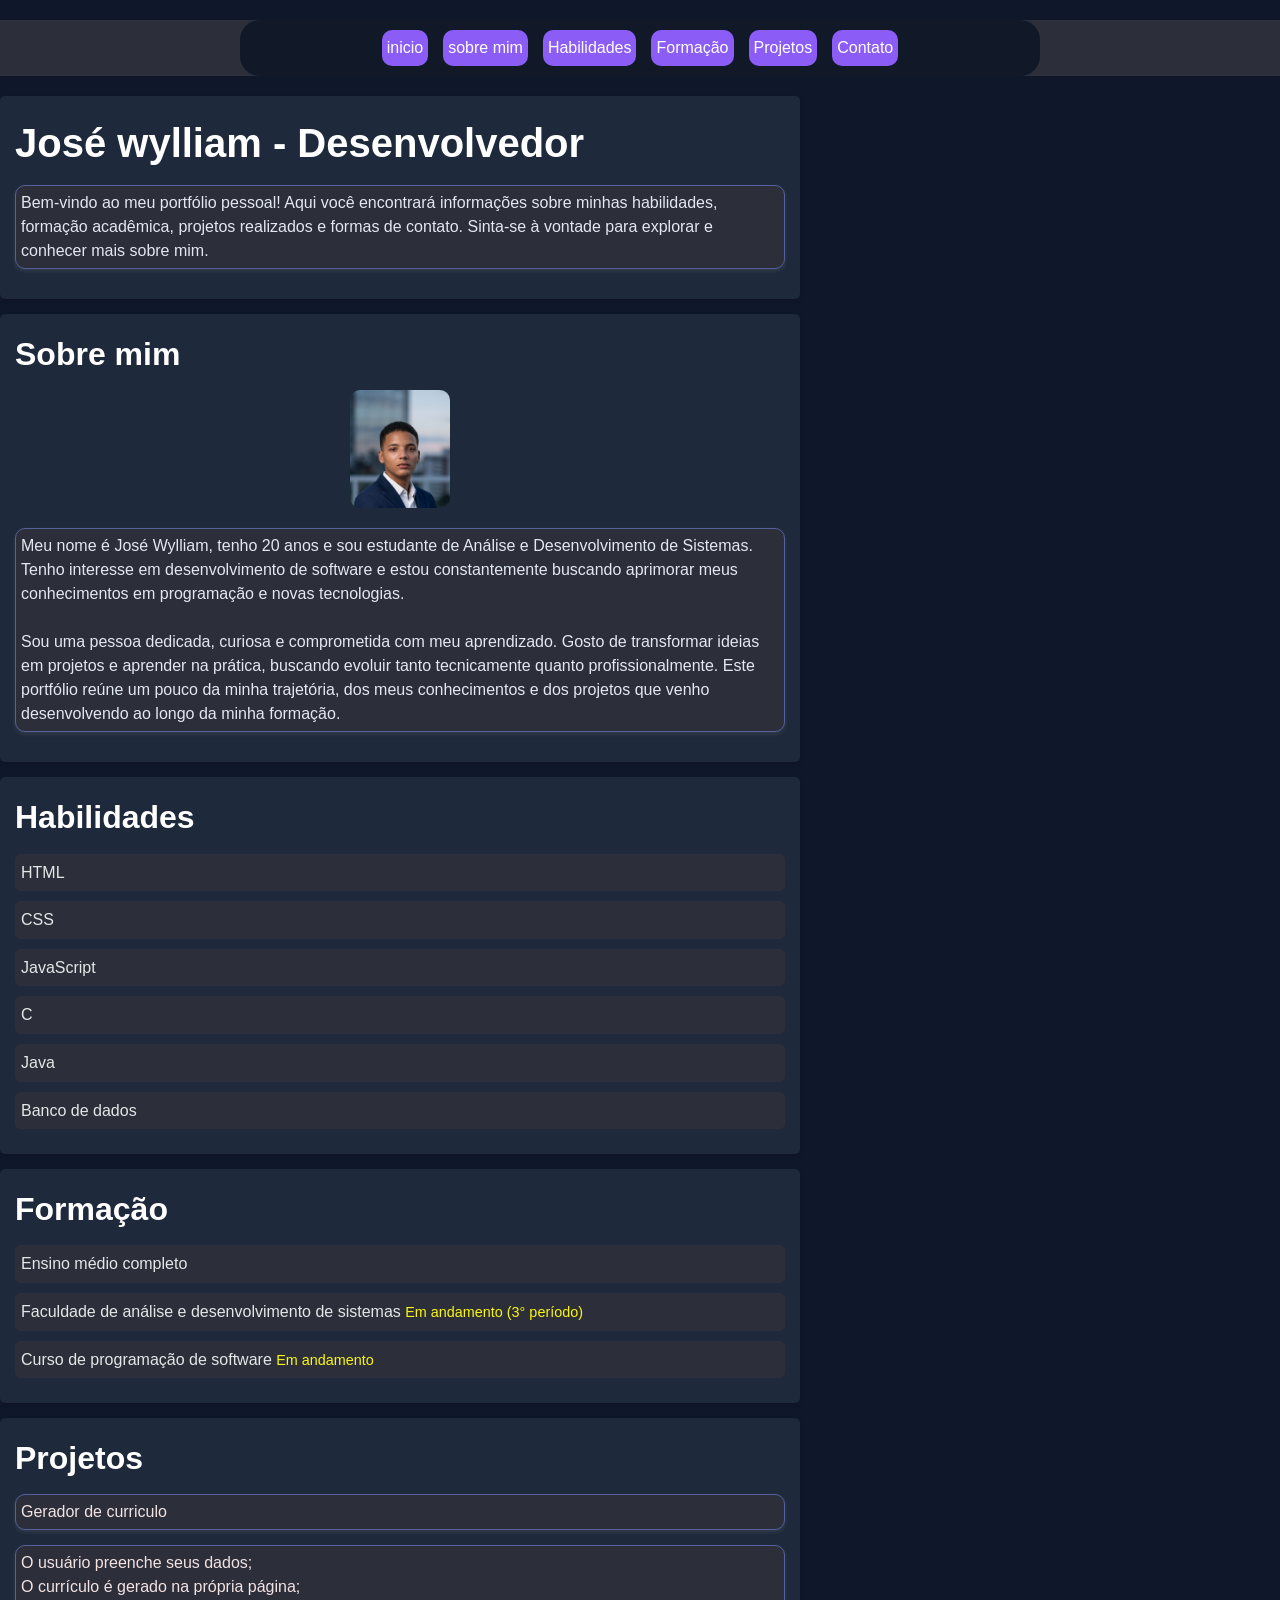
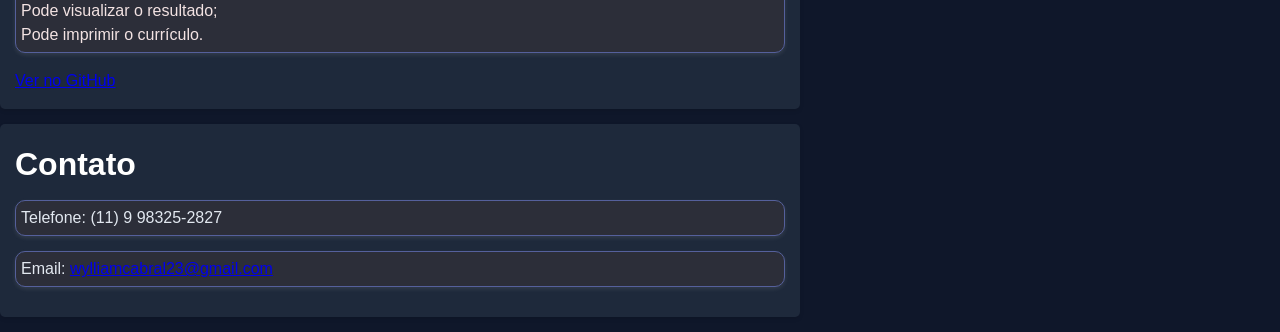
==== index.html @ fb440df3 "Primeiro commit" ====
<!DOCTYPE html>
<html lang="pt-br">
<head>
    <meta charset="UTF-8" />
    <meta name="viewport" content="width=device-width, initial-scale=1.0">
    <title>Portfólio | José Wylliam</title>
    <link rel="stylesheet" href="style.css">
    <script src="script.js"></script>
</head>
<body>
    
        <header class="nom">
            <nav>
            <a href="#inicio">inicio</a>
            <a href="#sobre">sobre mim</a>
            <a href="#habilidades">Habilidades</a>
            <a href="#formacao">Formação</a>
            <a href="#projetos">Projetos</a>
            <a href="#contato">Contato</a>

            </nav>
        </header> 
        <section id="inicio">
            <h1>José wylliam - Desenvolvedor </h1>
            <p class="p">Bem-vindo ao meu portfólio pessoal! Aqui você encontrará informações sobre minhas habilidades, formação acadêmica, projetos realizados e formas de contato. Sinta-se à vontade para explorar e conhecer mais sobre mim.</p>
            </section>
        <section id="sobre">
            <h2>Sobre mim</h2>
           <img src="img/foto-wylliam.jpg" alt="foto de josé wylliam" class="img">
            <p class="p">Meu nome é José Wylliam, tenho 20 anos e sou estudante de Análise e Desenvolvimento de Sistemas. Tenho interesse em desenvolvimento de software e estou constantemente buscando aprimorar meus conhecimentos em programação e novas tecnologias.<br>
              <br> Sou uma pessoa dedicada, curiosa e comprometida com meu aprendizado. Gosto de transformar ideias em projetos e aprender na prática, buscando evoluir tanto tecnicamente quanto profissionalmente. Este portfólio reúne um pouco da minha trajetória, dos meus conhecimentos e dos projetos que venho desenvolvendo ao longo da minha formação.
                
                </p>
        </section>
        <section id="habilidades">
            <h2>Habilidades</h2>
            <ul class="ul">
                <li class="li">HTML</li>
                <li class="li">CSS</li>
                <li class="li">JavaScript</li>
                <li class="li">C</li>
                <li class="li">Java</li>
                <li class="li">Banco de dados</li>
            </ul>
        </section>
        
        <section id="formacao">
            <h2>Formação</h2>
            <ul class="ul">
                <li class="li">Ensino médio completo</li>
                <li class="li">Faculdade de análise e desenvolvimento de sistemas
                <span class="p2">Em andamento (3° período)</span>
                </li>
                <li class="li">
                    Curso de programação de software
                    <span  class="p2">Em andamento</span>
                </li>
                
            </ul>
            </section>
            
        <section id="projetos">
           
                <h2 >Projetos</h2>
                <p class="pj">Gerador de curriculo</p>
                <p class="pj">O usuário preenche seus dados;<br>
                           O currículo é gerado na própria página;<br>
                           Pode visualizar o resultado;<br>
                           Pode imprimir o currículo.</p>
                <a href="https://wylliamcabral23-png.github.io/gerenciador-de-curriculos/" target="_blank">
                   Ver no GitHub
                </a>

            </section>
        <section id="contato">
            <h2>Contato</h2>
            <p class="p">Telefone: (11) 9 98325-2827</p>
            <p class="p">Email: <a href="mailto:wylliamcabral23@gmail.com">wylliamcabral23@gmail.com</a></p>
        </section>
    </body>
    </html>
---- style.css ----
* {
    margin: 0;
    padding: 0;
    box-sizing: border-box;
   
}
.img{
    max-width: 100%;
    height: auto;
}
nav{
    background-color: #111827;
    color: #fff;
    padding: 10px;
    flex-wrap: wrap;
    display: flex;
    gap: 15px;
    justify-content: center;
    align-items: center;
    max-width: 800px;
    margin: 20px auto;
    border-radius: 20px;
}
nav a{
    color: #fff;
    text-decoration: none;
    padding: 5px;
    border-radius: 10px;
    background-color: #8b5cf6;
    transition: all 0.5s ease-in-out;
}
nav a:hover{
  background-color: #7c3aed;
  transform: scale(1.02);
}
body{
    font-family: Arial, sans-serif;
    line-height: 1.6;
     background-color: #0f172a;
}
h1, h2, h3, h4, h5, h6{
    margin-bottom: 10px;
    color: #fff;
}
h1{
    font-size: 2.5rem;
    
}
h2{
    font-size: 2rem;
   
}
h3{
    font-size: 1.5rem;
    
}
.p{
    line-height: 1.5;
    margin-bottom: 15px;
    color: #e2e8f0;
    transition: all 0.3s ease-in-out;
}
p{
    line-height: 1.5;
    margin-bottom: 15px;
    color: #e2e8f0;
    border: 1px solid #55609c;
    border-radius: 10px;
    background-color: #2C2E39;
    padding: 5px;
    box-shadow: 0 2px 4px rgba(247, 244, 244, 0.1);
}
.pj{
    color: #f3e3e3;
}
.p :hover{
    background-color: #55609c;
    color: #d1c8c8;
    transform: scale(1.1);
}
.p2{
    line-height: 1.5;
    margin-bottom: 15px;
    color: #fcf80c;
    font-size: 0.9rem;
}
section{
    margin-bottom: 15px ;
    padding: 15px;
    background-color: #1e293b;
    border-radius: 5px;
    max-width: 800px;
    box-shadow: 0 2px 4px rgba(0, 0, 0, 0.1);
}
.nom{
    text-align: center;
    margin-bottom: 20px;
    background-color: #2c2e39;
}
.img{
    display: block;
    margin: 0 auto 20px;
    border-radius: 10px;
    width: 100px;
    height: auto;
}
.ul{
    margin-bottom:  10px;
    list-style-type: none;
    color: rgb(228, 231, 231);
}
.li{
    margin-bottom: 10px;
    padding: 5px;
    color: rgb(228, 231, 231);
    border: 1px solid #2C2E39;
    border-radius: 5px;
    background-color: #2C2E39;
}
@media (max-width: 600px) {
    nav{
        gap: 10px;
    }
}
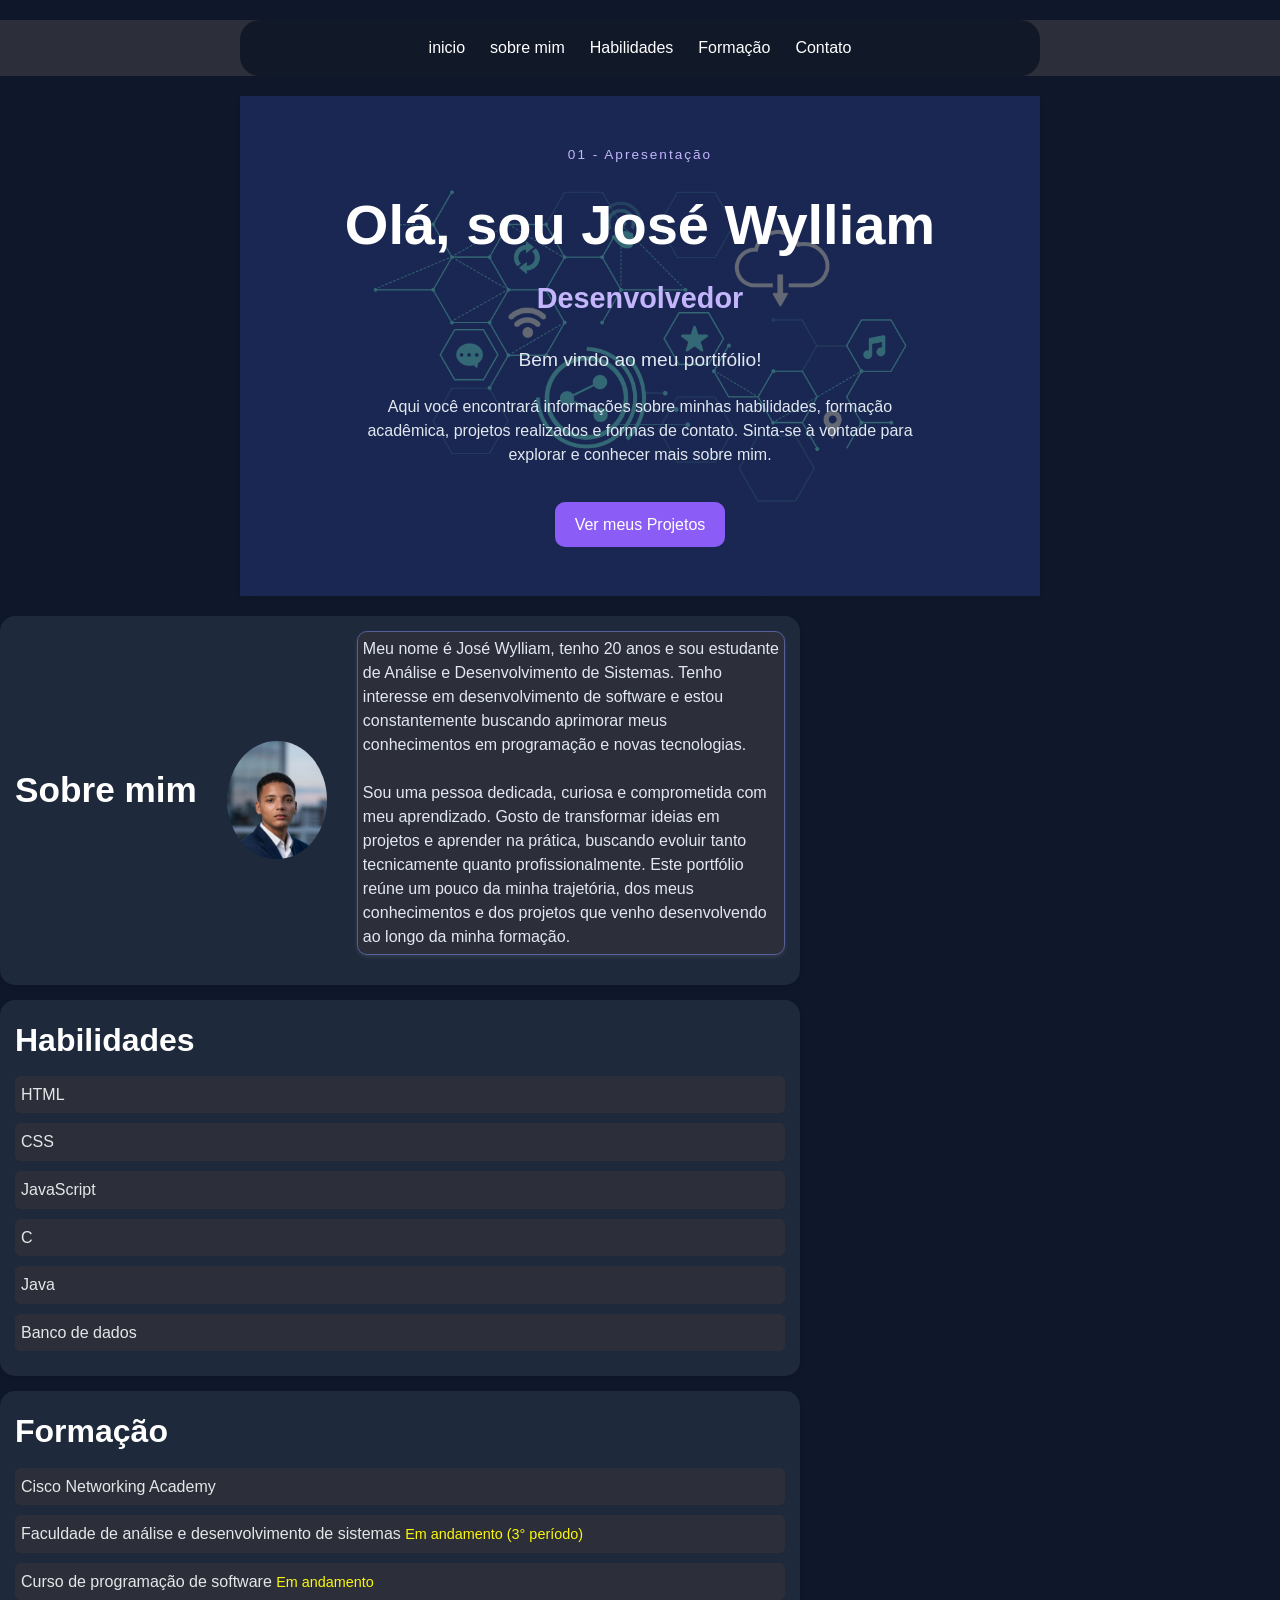
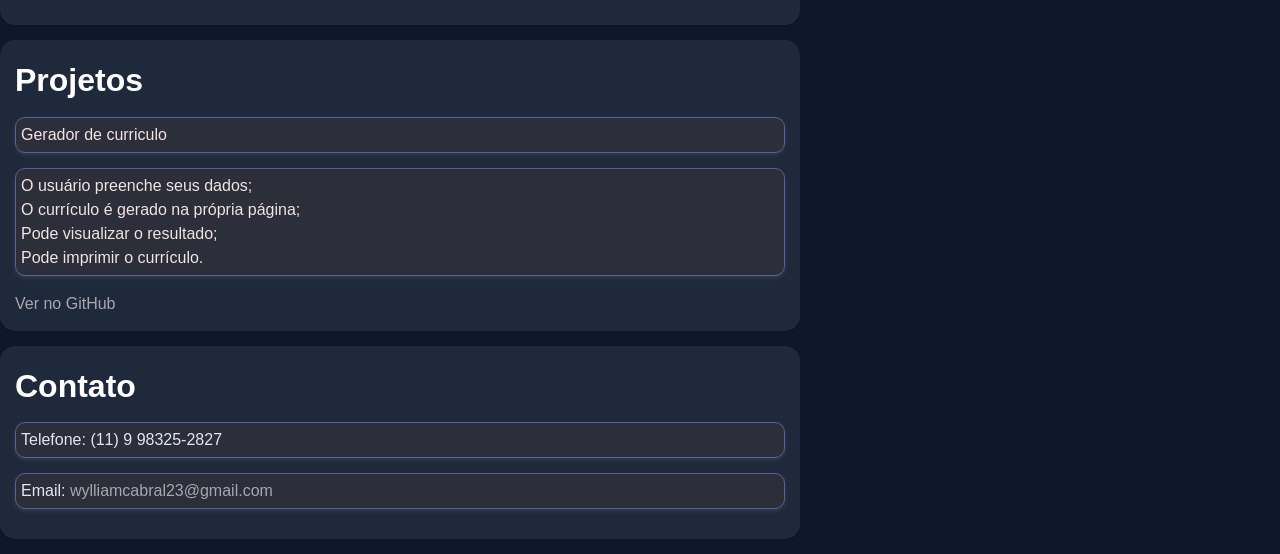
==== commit fbd45926: "atualizar portifólio (inicio/sobre,incompleto)" ====
--- a/index.html
+++ b/index.html
@@ -15,23 +15,37 @@
             <a href="#sobre">sobre mim</a>
             <a href="#habilidades">Habilidades</a>
             <a href="#formacao">Formação</a>
-            <a href="#projetos">Projetos</a>
             <a href="#contato">Contato</a>
+            
+        </nav>
+    </header> 
+    <section id="inicio">
 
-            </nav>
-        </header> 
-        <section id="inicio">
-            <h1>José wylliam - Desenvolvedor </h1>
-            <p class="p">Bem-vindo ao meu portfólio pessoal! Aqui você encontrará informações sobre minhas habilidades, formação acadêmica, projetos realizados e formas de contato. Sinta-se à vontade para explorar e conhecer mais sobre mim.</p>
+        <span>01 - Apresentação</span>
+
+        <h1>Olá, sou José Wylliam </h1>
+        <h2>Desenvolvedor</h2>
+        
+        <p class="p" >Bem vindo ao meu portifólio!</p>
+        <p class="p">Aqui você encontrará informações sobre minhas habilidades, formação acadêmica, projetos realizados e formas de contato. Sinta-se à vontade para explorar e conhecer mais sobre mim.</p>
+        
+        <a href="#projetos" class="btn-projetos">Ver meus Projetos</a>
             </section>
+
+
         <section id="sobre">
-            <h2>Sobre mim</h2>
-           <img src="img/foto-wylliam.jpg" alt="foto de josé wylliam" class="img">
-            <p class="p">Meu nome é José Wylliam, tenho 20 anos e sou estudante de Análise e Desenvolvimento de Sistemas. Tenho interesse em desenvolvimento de software e estou constantemente buscando aprimorar meus conhecimentos em programação e novas tecnologias.<br>
-              <br> Sou uma pessoa dedicada, curiosa e comprometida com meu aprendizado. Gosto de transformar ideias em projetos e aprender na prática, buscando evoluir tanto tecnicamente quanto profissionalmente. Este portfólio reúne um pouco da minha trajetória, dos meus conhecimentos e dos projetos que venho desenvolvendo ao longo da minha formação.
-                
+            <div class="sobre-conteudo">
+
+                <h2>Sobre mim</h2>
+                <img src="img/foto-wylliam.jpg" alt="foto de josé wylliam" class="img">
+                <p class="p">Meu nome é José Wylliam, tenho 20 anos e sou estudante de Análise e Desenvolvimento de Sistemas. Tenho interesse em desenvolvimento de software e estou constantemente buscando aprimorar meus conhecimentos em programação e novas tecnologias.<br>
+                    <br> Sou uma pessoa dedicada, curiosa e comprometida com meu aprendizado. Gosto de transformar ideias em projetos e aprender na prática, buscando evoluir tanto tecnicamente quanto profissionalmente. Este portfólio reúne um pouco da minha trajetória, dos meus conhecimentos e dos projetos que venho desenvolvendo ao longo da minha formação.
+                    
                 </p>
+            </div>
         </section>
+
+
         <section id="habilidades">
             <h2>Habilidades</h2>
             <ul class="ul">
@@ -47,7 +61,7 @@
         <section id="formacao">
             <h2>Formação</h2>
             <ul class="ul">
-                <li class="li">Ensino médio completo</li>
+                <li class="li">Cisco Networking Academy</li>
                 <li class="li">Faculdade de análise e desenvolvimento de sistemas
                 <span class="p2">Em andamento (3° período)</span>
                 </li>
--- a/style.css
+++ b/style.css
@@ -5,8 +5,94 @@
    
 }
 .img{
+    display: block;
+    margin: 0 auto 20px;
+    border-radius: 50%;
+    width: 100px;
+    height: auto;
+}
+#inicio {
+    max-width: 800px;
+    min-height: 500px;
+    display: flex;
+    justify-content: center;
+    align-items: center;
+    text-align: center;
+    flex-direction: column;
+    margin: 20px auto;
+
+    background-image: linear-gradient(rgba(15, 23, 42, 0.65), rgba(15, 23, 42, 0.65)),
+     url("img/Img.2.png");
+    background-size: cover;
+    background-position: center;
+
+    border-radius: 0;
+    background-color: transparent;
+}
+#inicio h1{
+    font-size: 3.5rem;
+    margin-bottom: 5px;
+}
+#inicio h2{
+    font-size: 1.8rem;
+    margin-bottom: 20px;
+    color: #c4b5fd;
+}
+#inicio .p{
+    max-width: 600px;
+    background-color: transparent;
+    border: none;
+    box-shadow: none;
+    color: #e2e8f0
+}
+#inicio .p:first-of-type{
+    font-size: 1.2rem;
+    margin-bottom: 10px;
+}
+.btn-projetos{
+    display: inline-block;
+    margin-top: 15px;
+    padding: 10px 20px;
+    background-color: #8b5cf6;
+    color: #fff;
+    text-decoration: none;
+    border-radius: 10px;
+    transition: 0.3s;
+}
+.btn-projetos:hover{
+    background-color: #7c3aed;
+    transform: scale(1.05);
+}
+#inicio span{
+    font-size: 0.85rem;
+    color: #c4b5fd;
+    margin-bottom: 15px;
+    letter-spacing: 2px;
+}
+#sobre {
+    align-items: center;
+}
+#sobre .p{
     max-width: 100%;
-    height: auto;
+    overflow-wrap: break-word;
+}
+.sobre-conteudo{
+    display: flex ;
+    align-items: center;
+    gap: 30px;
+}
+.sobre-conteudo .img {
+    flex: 0 0 100px;
+    margin: 0;
+}
+.sobre-conteudo .p{
+    flex: 1;
+    min-width: 0;
+}
+#sobre h2{
+    font-size: 2.2rem;
+    margin-bottom: 20px;
+    text-align: center;
 }
 nav{
     background-color: #111827;
@@ -20,18 +106,26 @@
     max-width: 800px;
     margin: 20px auto;
     border-radius: 20px;
+
+    backdrop-filter: blur(10px);
 }
 nav a{
     color: #fff;
     text-decoration: none;
     padding: 5px;
     border-radius: 10px;
-    background-color: #8b5cf6;
+    background-color: transparent;
     transition: all 0.5s ease-in-out;
+
+    
+}
+a{
+    color: #a9a6b1;
+    text-decoration: none;
 }
 nav a:hover{
-  background-color: #7c3aed;
-  transform: scale(1.02);
+  color: #c4b5fd;
+  transform: translateX(-2px);
 }
 body{
     font-family: Arial, sans-serif;
@@ -88,7 +182,7 @@
     margin-bottom: 15px ;
     padding: 15px;
     background-color: #1e293b;
-    border-radius: 5px;
+    border-radius: 15px;
     max-width: 800px;
     box-shadow: 0 2px 4px rgba(0, 0, 0, 0.1);
 }
@@ -100,7 +194,7 @@
 .img{
     display: block;
     margin: 0 auto 20px;
-    border-radius: 10px;
+    
     width: 100px;
     height: auto;
 }
@@ -121,4 +215,8 @@
     nav{
         gap: 10px;
     }
+    .sobre-conteudo{
+        flex-direction: column;
+        
+    }
 }
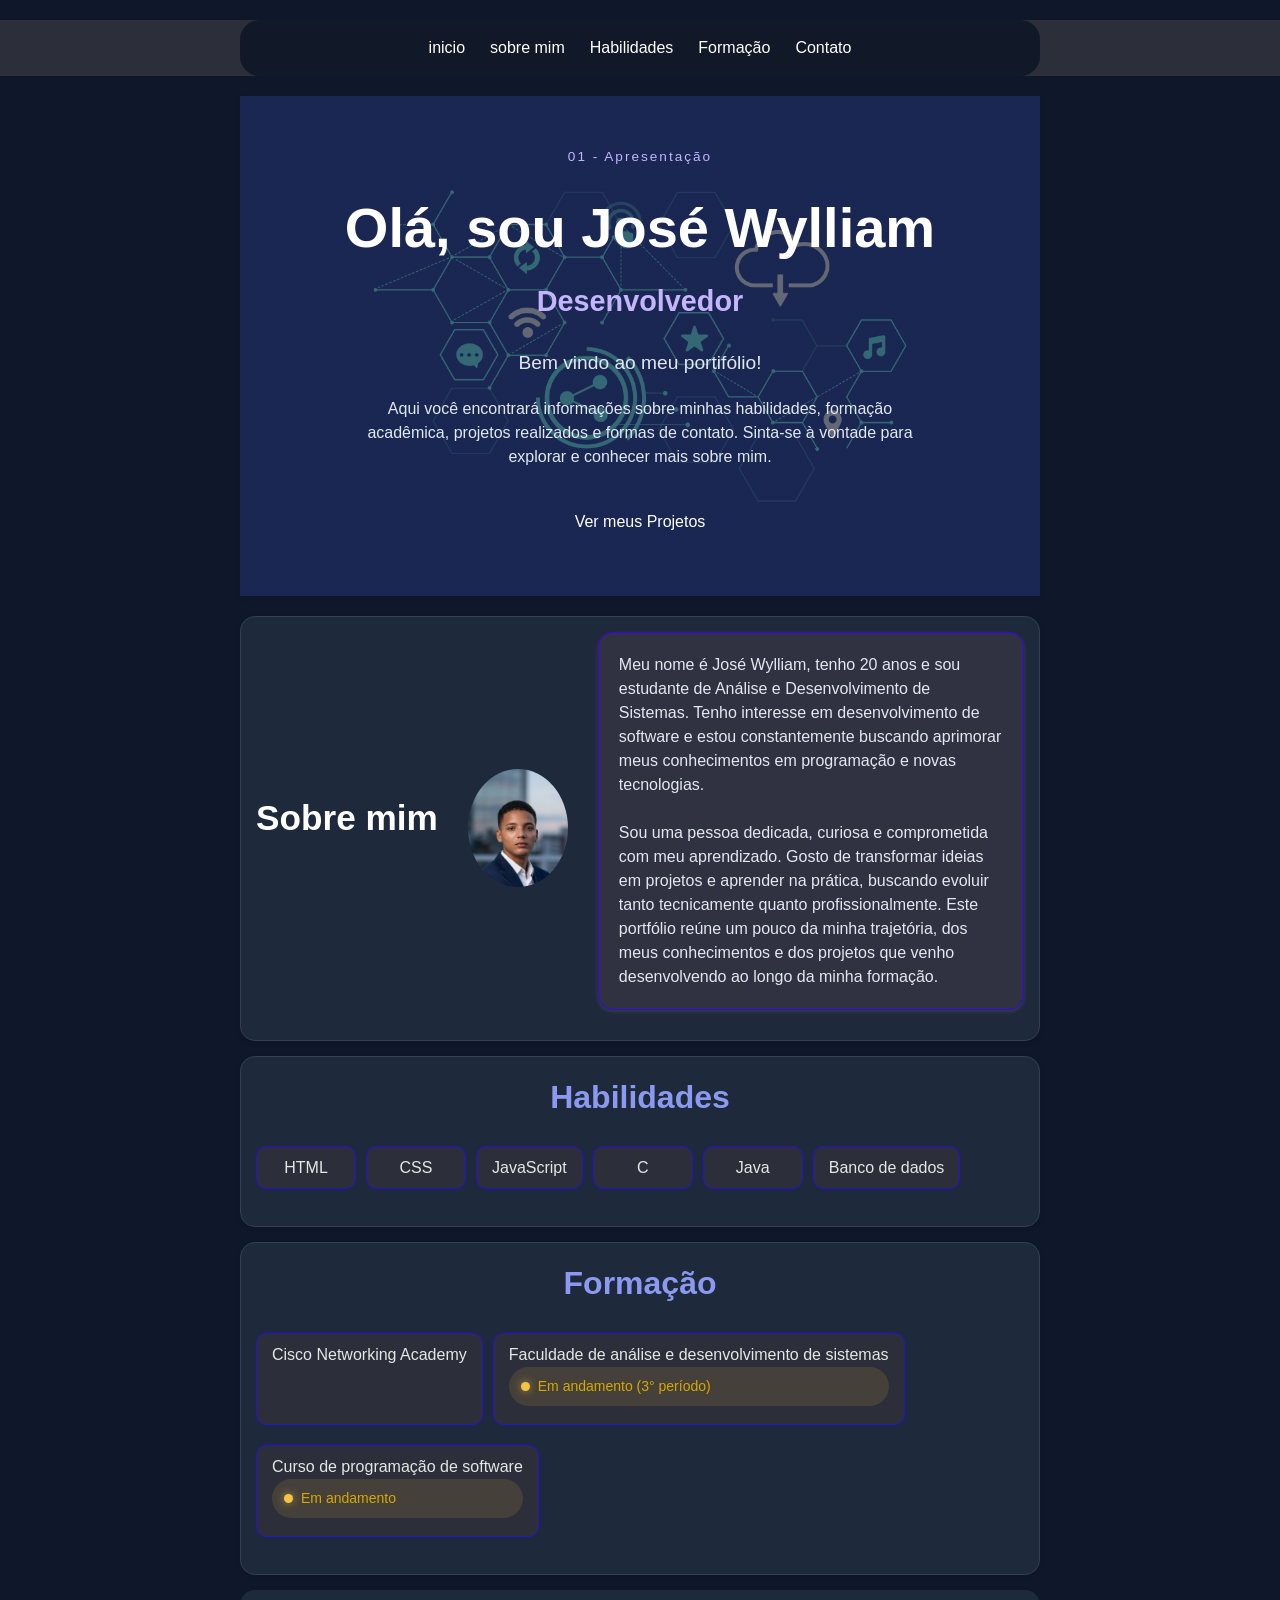
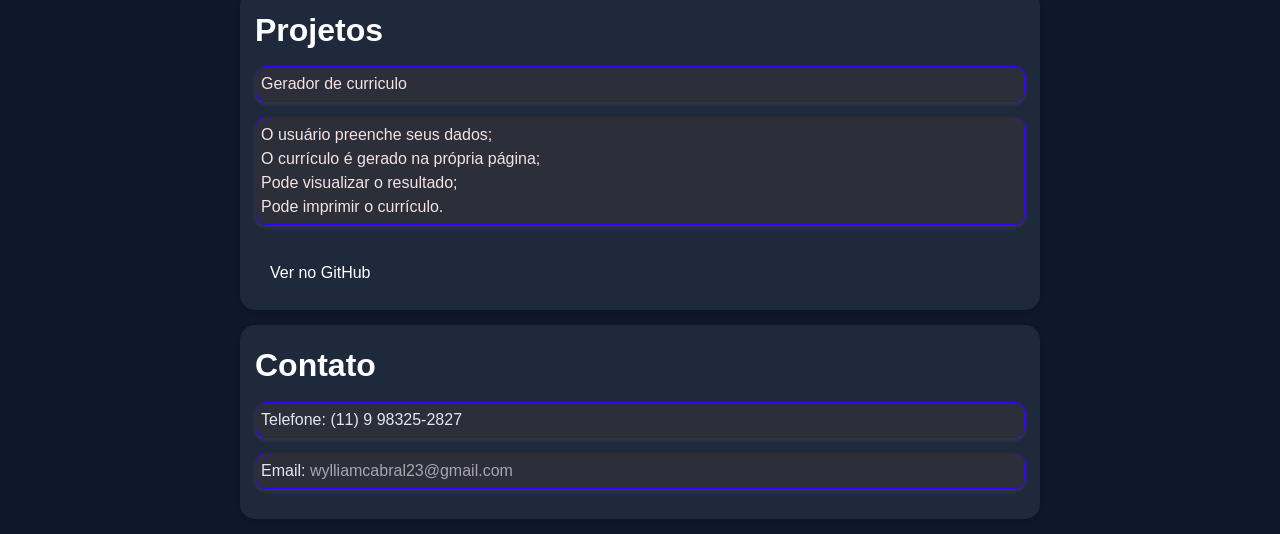
==== commit fd94dbaf: "atualizar status dos projetos" ====
--- a/index.html
+++ b/index.html
@@ -59,15 +59,18 @@
         </section>
         
         <section id="formacao">
-            <h2>Formação</h2>
+            <h2>  Formação   </h2>
             <ul class="ul">
                 <li class="li">Cisco Networking Academy</li>
                 <li class="li">Faculdade de análise e desenvolvimento de sistemas
-                <span class="p2">Em andamento (3° período)</span>
+                    <span class="status andamento"><span class="bolinha"></span>
+                        Em andamento (3° período)</span>           
                 </li>
                 <li class="li">
                     Curso de programação de software
-                    <span  class="p2">Em andamento</span>
+                   <span  class="status andamento">
+                   <span class="bolinha"></span>
+                    Em andamento</span>            
                 </li>
                 
             </ul>
@@ -81,7 +84,7 @@
                            O currículo é gerado na própria página;<br>
                            Pode visualizar o resultado;<br>
                            Pode imprimir o currículo.</p>
-                <a href="https://wylliamcabral23-png.github.io/gerenciador-de-curriculos/" target="_blank">
+                <a class="btn-projetos" href="https://wylliamcabral23-png.github.io/gerenciador-de-curriculos/" target="_blank">
                    Ver no GitHub
                 </a>
 
--- a/style.css
+++ b/style.css
@@ -12,6 +12,7 @@
     height: auto;
 }
 #inicio {
+
     max-width: 800px;
     min-height: 500px;
     display: flex;
@@ -70,7 +71,8 @@
     letter-spacing: 2px;
 }
 #sobre {
-    align-items: center;
+    border: 1.5px solid #334155;
+   
 }
 #sobre .p{
     max-width: 100%;
@@ -88,6 +90,16 @@
 .sobre-conteudo .p{
     flex: 1;
     min-width: 0;
+
+    border: 1px solid #3700ff;
+    border-radius: 15px;
+    padding: 20px;
+    background-color: #303241;
+
+     transition: 0.3s ease;
+}
+.sobre-conteudo .p:hover{
+    border-color: #090df7;
 }
 #sobre h2{
     font-size: 2.2rem;
@@ -158,7 +170,7 @@
     line-height: 1.5;
     margin-bottom: 15px;
     color: #e2e8f0;
-    border: 1px solid #55609c;
+    border: 1px solid #3700ff;
     border-radius: 10px;
     background-color: #2C2E39;
     padding: 5px;
@@ -179,7 +191,7 @@
     font-size: 0.9rem;
 }
 section{
-    margin-bottom: 15px ;
+    margin: 15px auto;
     padding: 15px;
     background-color: #1e293b;
     border-radius: 15px;
@@ -198,18 +210,76 @@
     width: 100px;
     height: auto;
 }
+.btn-projetos{
+    display: center;
+    margin-top: 10px;
+    padding: 10px 15px;
+    background-color: transparent;
+   
+    text-decoration: none;
+    border-radius: 10px;
+    transition: 0.3s;
+}
 .ul{
     margin-bottom:  10px;
     list-style-type: none;
     color: rgb(228, 231, 231);
+
+    display: flex;
+    flex-wrap: wrap;
+    gap: 10px;
 }
 .li{
     margin-bottom: 10px;
-    padding: 5px;
+    padding: 8px 15px;
     color: rgb(228, 231, 231);
     border: 1px solid #2C2E39;
-    border-radius: 5px;
+    border-radius: 10px;
     background-color: #2C2E39;
+
+    border-color: #2510e0;
+    transform: translateY(-2px);
+
+    min-width: 100px;
+    text-align: center;
+}
+#habilidades {
+    border: 1px solid #334155;
+
+}
+#habilidades h2{
+    text-align: center;
+    color: #8b9af0;
+    margin-bottom: 25px;
+}
+#formacao {
+    border: 1px solid #334155;
+}
+#formacao h2{
+    text-align: center;
+    color: #8b9af0;
+    margin-bottom: 25px;
+}
+.status{
+    display: flex;
+    align-items: center;
+    gap: 8px;
+    margin-bottom: 10px;
+    padding: 8px 12px;
+    border-radius: 20px;
+    font-size: 14px;
+    font-weight: 500;
+}
+.bolinha {
+    width: 9px;
+    height: 9px;
+    border-radius: 50%;
+    background-color: #f5c542;
+    box-shadow: 0 0 8px rgba(245, 197, 66, 0.6);
+}
+.andamento {
+    background-color: rgba(245, 197, 66, 0.12);
+    color: #d6a900;
 }
 @media (max-width: 600px) {
     nav{
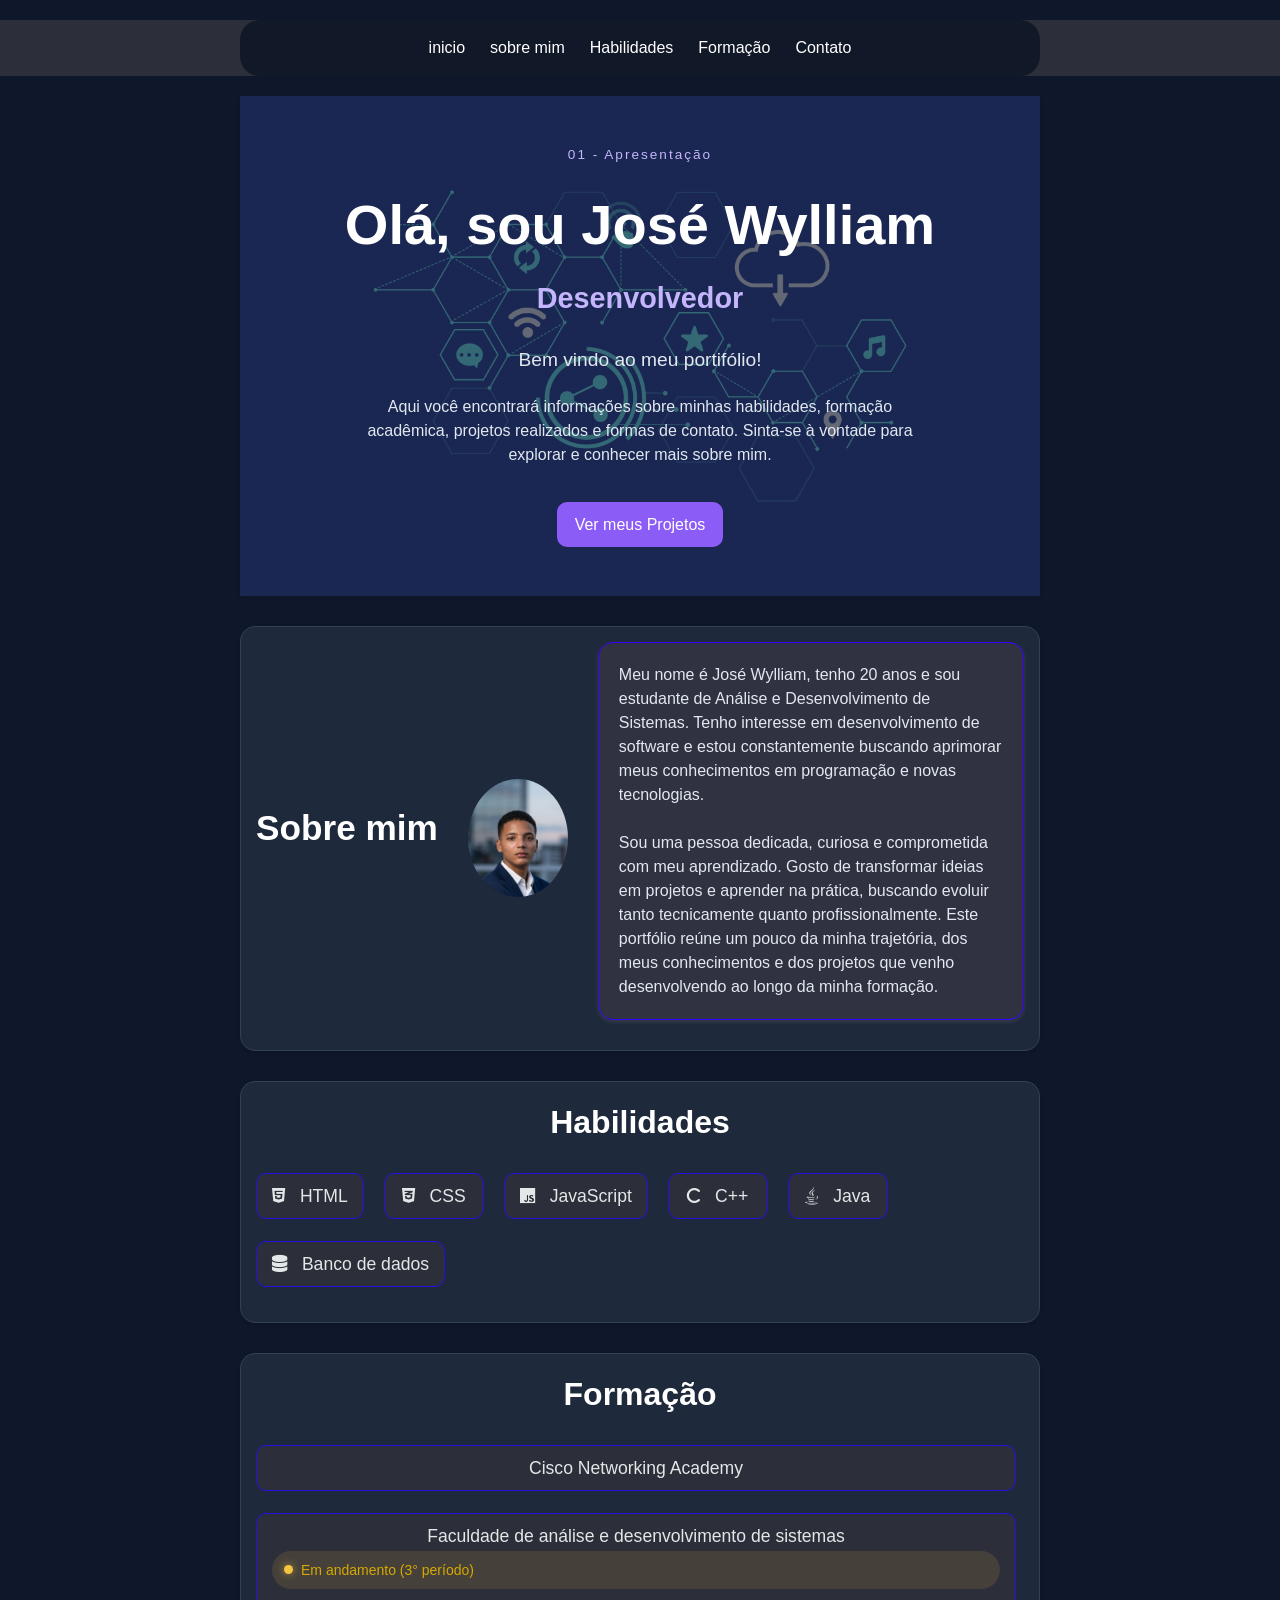
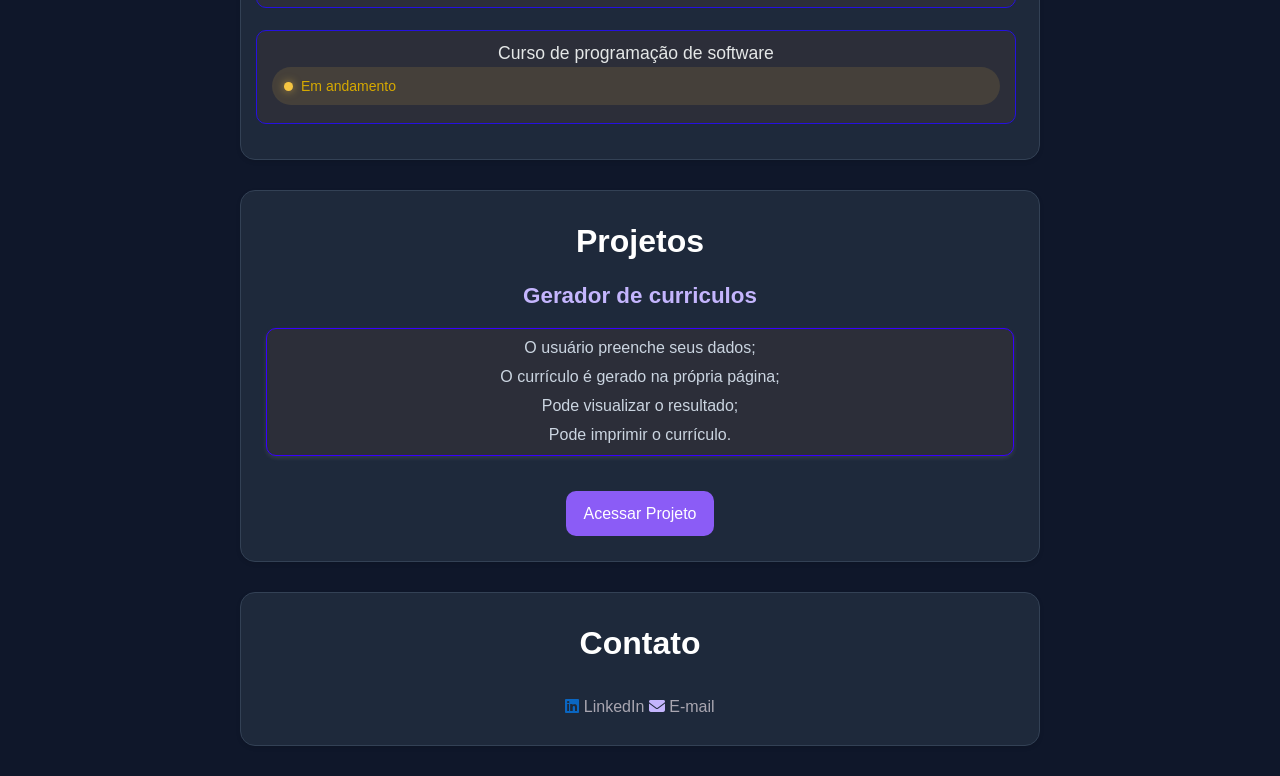
==== commit 378bb6e8: "atualizar para entrega do professor Adilson (Ainda em desenvolvimento)" ====
--- a/index.html
+++ b/index.html
@@ -5,6 +5,7 @@
     <meta name="viewport" content="width=device-width, initial-scale=1.0">
     <title>Portfólio | José Wylliam</title>
     <link rel="stylesheet" href="style.css">
+    <link rel="stylesheet" href="https://cdnjs.cloudflare.com/ajax/libs/font-awesome/6.7.2/css/all.min.css">
     <script src="script.js"></script>
 </head>
 <body>
@@ -49,12 +50,18 @@
         <section id="habilidades">
             <h2>Habilidades</h2>
             <ul class="ul">
-                <li class="li">HTML</li>
-                <li class="li">CSS</li>
-                <li class="li">JavaScript</li>
-                <li class="li">C</li>
-                <li class="li">Java</li>
-                <li class="li">Banco de dados</li>
+                <li class="li">
+                    <i class="fa-brands fa-html5"></i> HTML</li>
+                <li class="li">
+                    <i class="fa-brands fa-css3-alt"></i> CSS</li>
+                <li class="li">
+                    <i class="fa-brands fa-js"></i> JavaScript</li>
+                <li class="li">
+                    <i class="fa-solid fa-c"></i> C++</li>
+                <li class="li">
+                    <i class="fa-brands fa-java"></i> Java</li>
+                <li class="li">
+                    <i class="fa-solid fa-database"></i> Banco de dados</li>
             </ul>
         </section>
         
@@ -63,8 +70,8 @@
             <ul class="ul">
                 <li class="li">Cisco Networking Academy</li>
                 <li class="li">Faculdade de análise e desenvolvimento de sistemas
-                    <span class="status andamento"><span class="bolinha"></span>
-                        Em andamento (3° período)</span>           
+                              <span class="status andamento"><span class="bolinha"></span>
+                        Em andamento (3° período)</span> 
                 </li>
                 <li class="li">
                     Curso de programação de software
@@ -79,20 +86,26 @@
         <section id="projetos">
            
                 <h2 >Projetos</h2>
-                <p class="pj">Gerador de curriculo</p>
-                <p class="pj">O usuário preenche seus dados;<br>
+                <h3 class="titulo-projeto">Gerador de curriculos</h3>
+                <p class="descricao-projeto">O usuário preenche seus dados;<br>
                            O currículo é gerado na própria página;<br>
                            Pode visualizar o resultado;<br>
                            Pode imprimir o currículo.</p>
                 <a class="btn-projetos" href="https://wylliamcabral23-png.github.io/gerenciador-de-curriculos/" target="_blank">
-                   Ver no GitHub
+                   Acessar Projeto
                 </a>
 
             </section>
         <section id="contato">
             <h2>Contato</h2>
-            <p class="p">Telefone: (11) 9 98325-2827</p>
-            <p class="p">Email: <a href="mailto:wylliamcabral23@gmail.com">wylliamcabral23@gmail.com</a></p>
+            <a href="https://www.linkedin.com/in/jos%C3%A9-wylliam-71298a376/" target="_blank">
+                <i class="fa-brands fa-linkedin linkedin-icon"></i>
+                LinkedIn
+            </a>
+            <a href="mailto:wylliamcabral23@gmail.com">
+                <i class="fa-solid fa-envelope email-icon"></i>
+                E-mail
+            </a>
         </section>
     </body>
     </html>
--- a/style.css
+++ b/style.css
@@ -191,7 +191,7 @@
     font-size: 0.9rem;
 }
 section{
-    margin: 15px auto;
+    margin: 30px auto;
     padding: 15px;
     background-color: #1e293b;
     border-radius: 15px;
@@ -203,23 +203,8 @@
     margin-bottom: 20px;
     background-color: #2c2e39;
 }
-.img{
-    display: block;
-    margin: 0 auto 20px;
-    
-    width: 100px;
-    height: auto;
-}
-.btn-projetos{
-    display: center;
-    margin-top: 10px;
-    padding: 10px 15px;
-    background-color: transparent;
-   
-    text-decoration: none;
-    border-radius: 10px;
-    transition: 0.3s;
-}
+
+
 .ul{
     margin-bottom:  10px;
     list-style-type: none;
@@ -227,7 +212,7 @@
 
     display: flex;
     flex-wrap: wrap;
-    gap: 10px;
+    gap: 12px;
 }
 .li{
     margin-bottom: 10px;
@@ -238,18 +223,30 @@
     background-color: #2C2E39;
 
     border-color: #2510e0;
+    transform: none;
+
+    min-width: 100px;
+    text-align: center;
+
+    margin-right: 8px;
+    font-size: 1.1rem;
+}
+li:hover{
+    border-color: #20d147;
     transform: translateY(-2px);
-
-    min-width: 100px;
-    text-align: center;
-}
+}
+.li i {
+    margin-right: 10px;
+    font-size: 1.1rem;
+}
+
 #habilidades {
     border: 1px solid #334155;
 
 }
 #habilidades h2{
     text-align: center;
-    color: #8b9af0;
+    color: #fff;
     margin-bottom: 25px;
 }
 #formacao {
@@ -257,8 +254,11 @@
 }
 #formacao h2{
     text-align: center;
-    color: #8b9af0;
+    color: #fff;
     margin-bottom: 25px;
+}
+#formacao .ul{
+    flex-direction: column;
 }
 .status{
     display: flex;
@@ -280,6 +280,77 @@
 .andamento {
     background-color: rgba(245, 197, 66, 0.12);
     color: #d6a900;
+}
+#projetos {
+    border: 1px solid #334155;
+    text-align: center;
+    padding: 25px;
+}
+.titulo-projeto {
+    color: #c4b5fd;
+    font-size: 1.4rem;
+    margin-bottom: 15px;
+}
+.descricao-projeto {
+    color: #cbd5e1;
+    line-height: 1.8;
+    margin-bottom: 20px;
+}
+.btn-projetos{
+    display: inline-block;
+    margin-top: 15px;
+    padding: 10px 18px;
+    background-color: #8b5cf6;
+    color: #fff;
+    text-decoration: none;
+    border-radius: 10px;
+    transition: 0.3s ease;
+}
+.btn-projetos:hover{
+    background-color: #7c3aed;
+    transform: scale(1.05);
+}
+#contato {
+    border: 1.5px solid #334155;
+    text-align: center;
+    padding: 25px;
+}
+.contato {
+    display: flex;
+    justify-content: center;
+    gap: 15px;
+    flex-wrap: wrap;
+}
+.contato a{
+    display: flex;
+    align-items: center;
+    gap: 10PX;
+    padding: 10px;
+    border: 1px solid #334155;
+    border-radius: 10px;
+    background-color: #2C2E39;
+    color: #e2e8f0;
+    transition: 0.3s ease;
+}
+.contato i{
+    font-size: 1.3rem;
+}
+.contatos a:first-child i {
+    color: #0a66c2;
+}
+.linkedin-icon {
+    color: #0a66c2;
+}
+.email-icon{
+    color:  #c4b5fd;
+}
+.contato a:hover{
+    border-color: #8b5cf6;
+    color: #c4b5fd;
+    transform: translateY(-2px);
+}
+#contato h2 {
+    margin-bottom: 25px;
 }
 @media (max-width: 600px) {
     nav{
